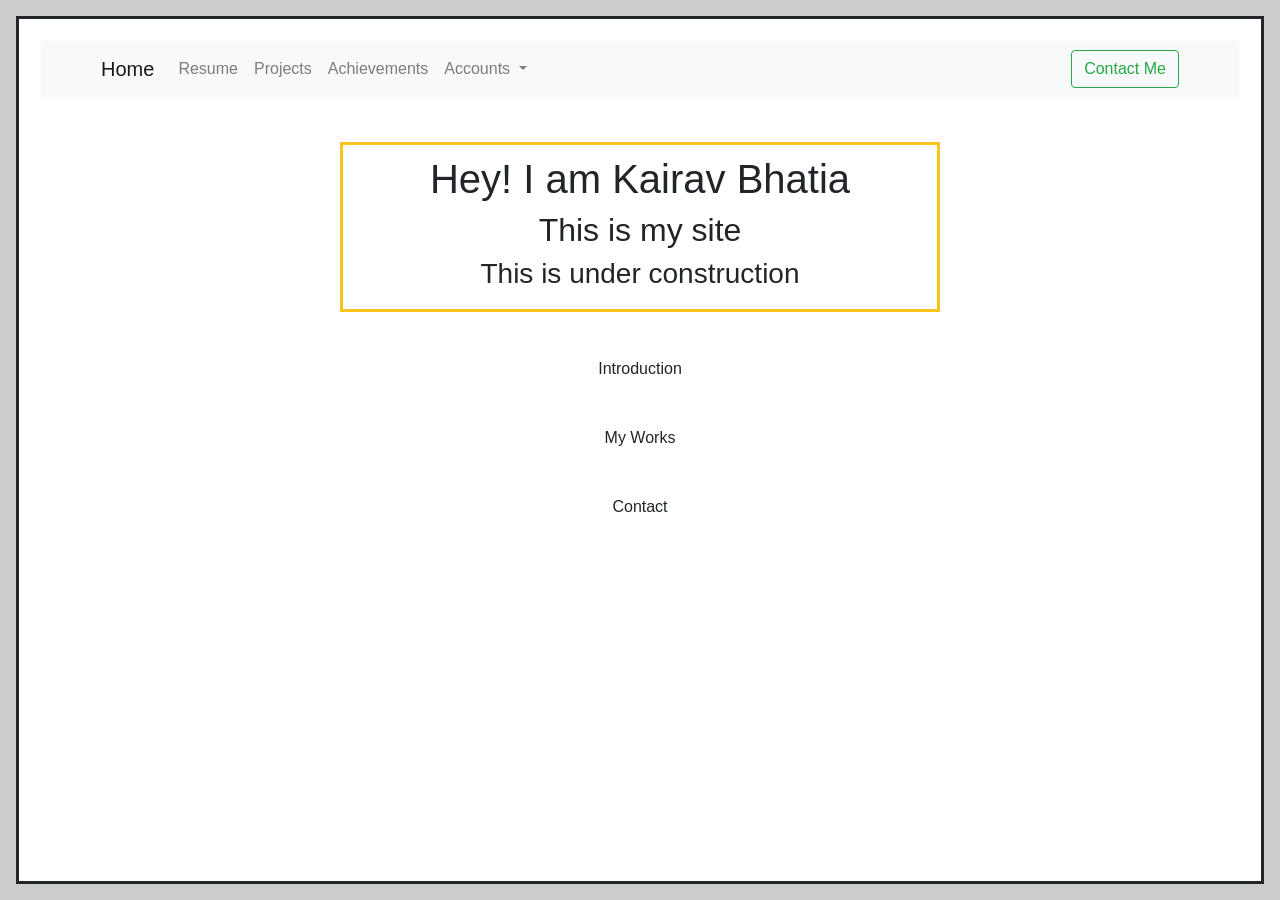
==== index.html @ baf543ed "style and center" ====
<!DOCTYPE html>
<html lang="en">
  <head>
    <meta charset="UTF-8">
    <meta name="viewport" content="width=device-width, initial-scale=1, shrink-to-fit=no">
    <meta http-equiv="X-UA-Compatible" content="ie=edge">
    <title>Kairav</title>
    <link rel="stylesheet" href="https://cdn.jsdelivr.net/npm/bootstrap@4.1.3/dist/css/bootstrap.min.css" integrity="sha384-MCw98/SFnGE8fJT3GXwEOngsV7Zt27NXFoaoApmYm81iuXoPkFOJwJ8ERdknLPMO" crossorigin="anonymous">
    <link rel="stylesheet" href="css/style.css">
    <link rel="stylesheet" href="css/navbar.css">
    <script src="https://code.jquery.com/jquery-3.3.1.slim.min.js" integrity="sha384-q8i/X+965DzO0rT7abK41JStQIAqVgRVzpbzo5smXKp4YfRvH+8abtTE1Pi6jizo" crossorigin="anonymous"></script>
    <script src="https://cdn.jsdelivr.net/npm/popper.js@1.14.3/dist/umd/popper.min.js" integrity="sha384-ZMP7rVo3mIykV+2+9J3UJ46jBk0WLaUAdn689aCwoqbBJiSnjAK/l8WvCWPIPm49" crossorigin="anonymous"></script>
    <script src="https://cdn.jsdelivr.net/npm/bootstrap@4.1.3/dist/js/bootstrap.min.js" integrity="sha384-ChfqqxuZUCnJSK3+MXmPNIyE6ZbWh2IMqE241rYiqJxyMiZ6OW/JmZQ5stwEULTy" crossorigin="anonymous"></script>
  </head>
  <body>
    <div class="layout_container">
      <header>
          <nav class="navbar navbar-expand-lg navbar-light bg-light">
            <span>&nbsp;&nbsp;&nbsp;&nbsp;&nbsp;&nbsp;&nbsp;&nbsp;&nbsp;&nbsp;</span>
          <a class="navbar-brand" href="index.html">Home</a>
          <button class="navbar-toggler" type="button" data-toggle="collapse" data-target="#navbarSupportedContent" aria-controls="navbarSupportedContent" aria-expanded="false" aria-label="Toggle navigation">
            <span class="navbar-toggler-icon"></span>
          </button>
          <div class="collapse navbar-collapse" id="navbarSupportedContent">
            <ul class="navbar-nav mr-auto">
              <li class="nav-item">
                <a class="nav-link" href="https://docs.google.com/document/d/1Uk8H4f0yPrzgOX24MhbLVUJgYdLQybkE/edit?usp=sharing&ouid=102287742059077301677&rtpof=true&sd=true" target="_blank" rel="noopener noreferrer">Resume</a>
              </li>
              <li class="nav-item">
                <a class="nav-link" href="#">Projects</a>
              </li>
              <li class="nav-item">
                <a class="nav-link" href="#">Achievements</a>
              </li>
              <li class="nav-item dropdown">
                <a class="nav-link dropdown-toggle" href="#" id="navbarDropdown" role="button" data-toggle="dropdown" aria-haspopup="true" aria-expanded="false">
                  Accounts
                </a>
                <div class="dropdown-menu" aria-labelledby="navbarDropdown">
                  <a class="dropdown-item" href="https://github.com/kairavb" target="_blank" rel="noopener noreferrer">
                    <img src="resources/github-mark.png" alt="image">
                    Github
                  </a>
                  <a class="dropdown-item" href="https://leetcode.com/kairavb/" target="_blank" rel="noopener noreferrer">
                    <img src="resources/leetcode.png" alt="image">
                    LeetCode
                  </a>
                  <a class="dropdown-item" href="https://twitter.com/BhatiaKairav" target="_blank" rel="noopener noreferrer">
                    <img src="resources/x.png" alt="image">
                    Twitter
                  </a>
                  <a class="dropdown-item" href="https://www.linkedin.com/in/kairav-bhatia-29b5b9217/" target="_blank" rel="noopener noreferrer">
                    <img src="resources/In-Blue-128.png" alt="image">
                    Linkedin
                  </a>
                  <a class="dropdown-item" href="https://www.instagram.com/kairav.bhatia/" target="_blank" rel="noopener noreferrer">
                    <img src="resources/instagram.png" alt="image">
                    Instagram
                  </a>
                </div>
              </li>
            </ul>
          </div>
          <a href="mailto:kairavb8@gmail.com" target="_blank" rel="noopener noreferrer">
            <button class="btn btn-outline-success my-2 my-sm-0" type="button">Contact Me</button>
          </a>
          <span>&nbsp;&nbsp;&nbsp;&nbsp;&nbsp;&nbsp;&nbsp;&nbsp;&nbsp;&nbsp;</span>
        </nav>
      </header>
      <main>
        <section id="start">
          <h1>Hey! I am Kairav Bhatia</h1>
          <h2>This is my site<h2>
          <h3>This is under construction<h3>
        </section>
        
        <section class="center">
          Introduction
        </section>
        
        <section class="center">
          My Works
        </section>
      </main>

      <footer>
        <div class="center">
          Contact
        </div>
      </footer>
    </div>
	  <script src="js/index.js"></script>
  </body>
</html>
---- css/style.css ----
* {
  margin: 0;
  padding: 0;
  scroll-snap-type: y mandatory;
}

body {
  background-color: #cccccc;
 }

#start {
  text-align: center;
  margin: 5vh auto;
  width: 50%;
  border: 3px solid #ffc41b;
  padding: 10px;
}

.container {
  display: flex;
  justify-content: center;
  align-items: center;
}

.center {
  max-width: fit-content;
  margin-left: auto;
  margin-right: auto;

  margin: 5vh auto;
}

.layout_container {
  max-width: 100%;
  background: #fff;
  position: fixed;
  top: 1rem;
  bottom: 1rem;
  left: 1rem;
  right: 1rem;
  box-sizing: border-box;
  overflow-y: scroll;
  z-index: 100;
  border: solid;
  padding: 2.4vh;
}
---- css/navbar.css ----
.nav-item a {
  position: relative;
}
.nav-item a:before {
  content: '';
  position: absolute;
  bottom: 0;
  left: 10;
  height: 3px;
  width: 0%;
  background: #18d765;
  border-radius: 12px;
  transition: all 0.4s ease;
}
.nav-item a:hover:before {
  width: 80%;
}

.dropdown-menu img {
    width: 15px;
}
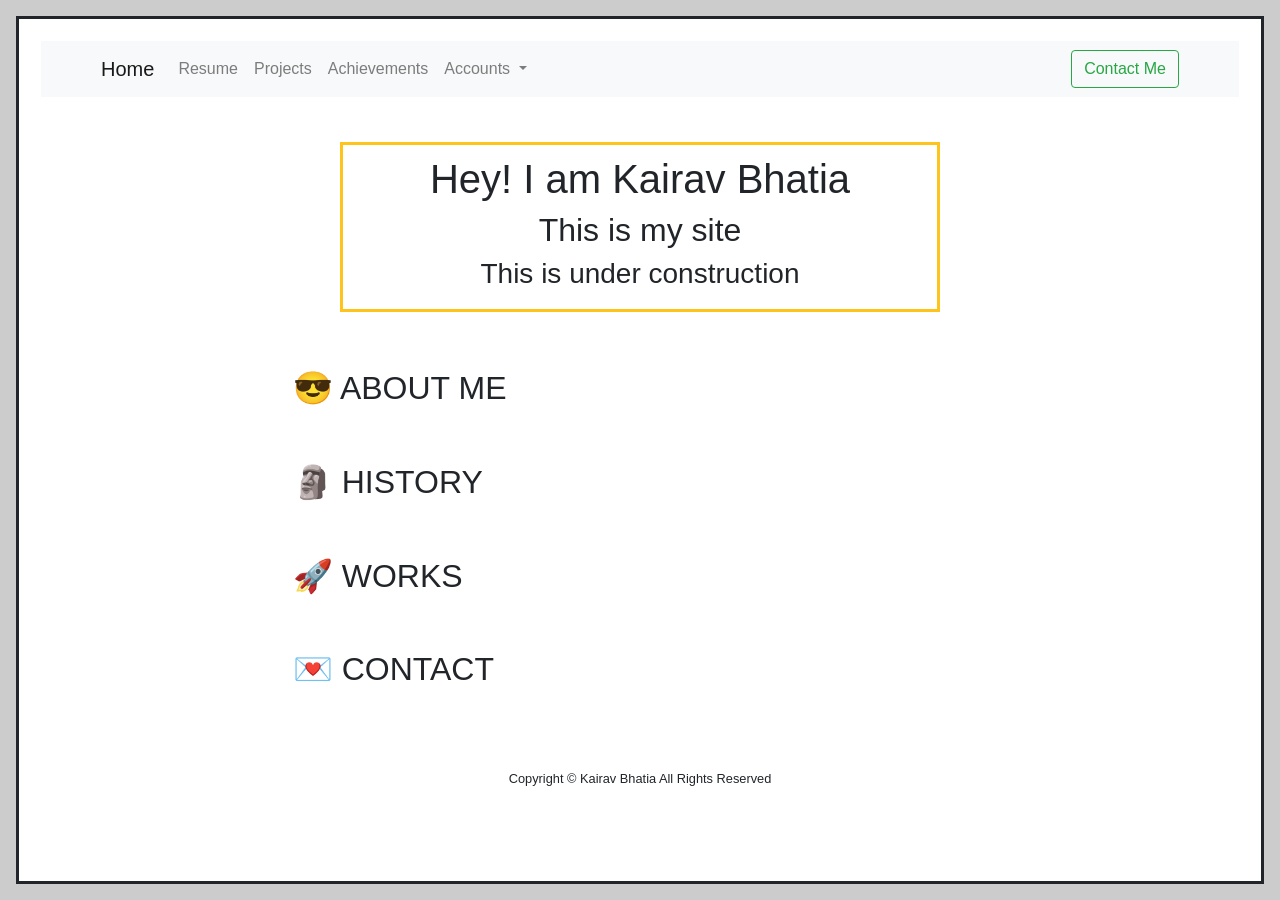
==== commit 67a09272: "style and footer" ====
--- a/index.html
+++ b/index.html
@@ -74,20 +74,30 @@
           <h3>This is under construction<h3>
         </section>
         
-        <section class="center">
-          Introduction
+        <section class="heading">
+          <h2>😎 ABOUT ME</h2>
         </section>
         
-        <section class="center">
-          My Works
+        <section class="heading">
+          <h2 >🗿 HISTORY</h2>
         </section>
+
+        <section class="heading">
+          <h2>🚀 WORKS</h2>
+        </section>
+        
+        <section class="heading">
+          <h2>💌 CONTACT</h2>
+        </section>
+
       </main>
 
       <footer>
-        <div class="center">
-          Contact
-        </div>
+        <section class="footer">
+          <div class="footer-content">Copyright © Kairav Bhatia All Rights Reserved</div>
+        </section>
       </footer>
+
     </div>
 	  <script src="js/index.js"></script>
   </body>
--- a/css/style.css
+++ b/css/style.css
@@ -26,8 +26,15 @@
   max-width: fit-content;
   margin-left: auto;
   margin-right: auto;
+  padding: .8rem;
+  margin: 2.4vh auto;
+}
 
-  margin: 5vh auto;
+.heading {
+  background: #fff;
+  padding: .8rem;
+  max-width: 80vh;
+  margin: 2.4vh auto;
 }
 
 .layout_container {
@@ -43,4 +50,13 @@
   z-index: 100;
   border: solid;
   padding: 2.4vh;
-}+}
+
+.footer {
+  padding: 2.4rem 0 0;
+}
+
+.footer-content {
+  font-size: .8rem;
+  text-align: center;
+}
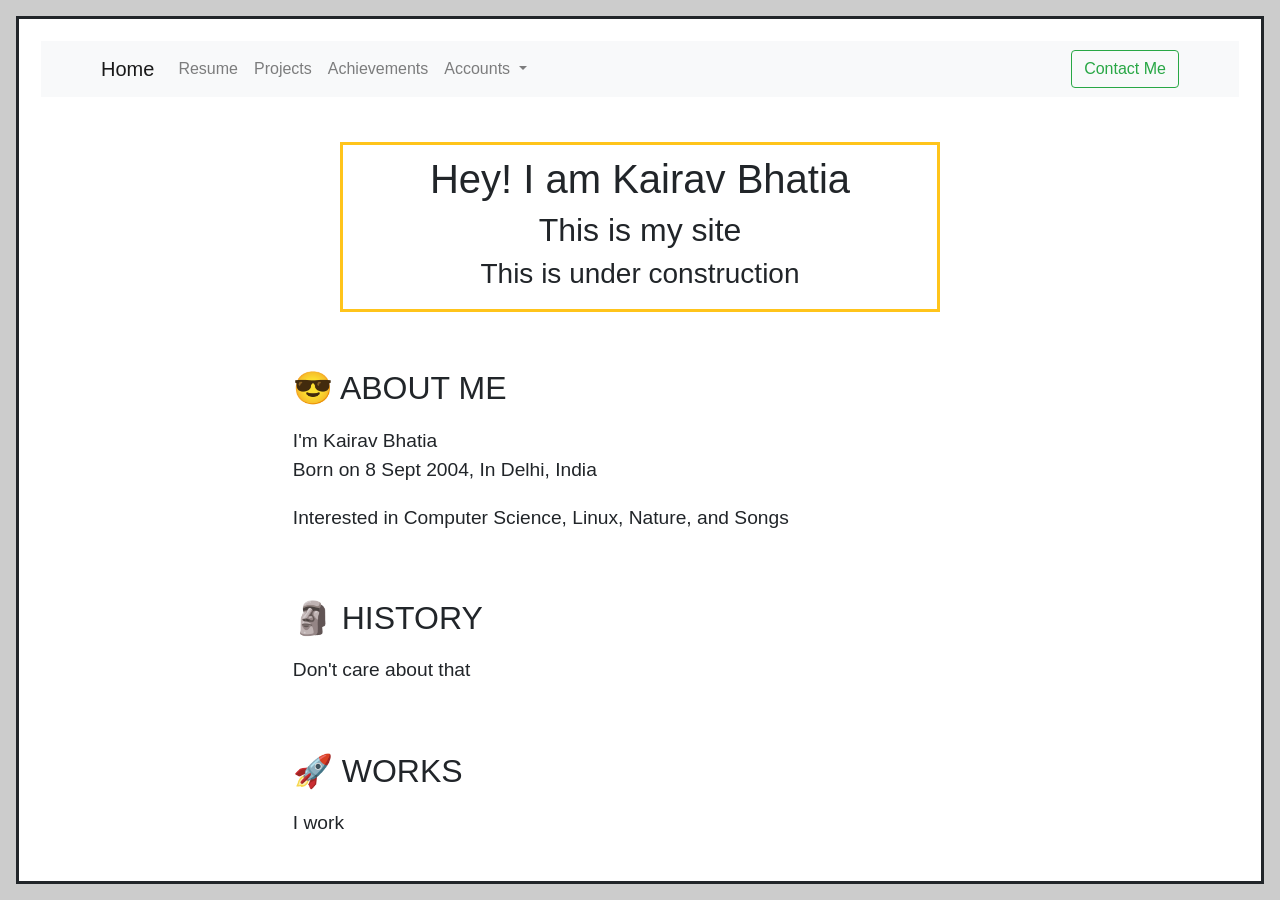
==== commit 84885ce1: "text" ====
--- a/index.html
+++ b/index.html
@@ -67,7 +67,8 @@
           <span>&nbsp;&nbsp;&nbsp;&nbsp;&nbsp;&nbsp;&nbsp;&nbsp;&nbsp;&nbsp;</span>
         </nav>
       </header>
-      <main>
+
+        <main>
         <section id="start">
           <h1>Hey! I am Kairav Bhatia</h1>
           <h2>This is my site<h2>
@@ -76,25 +77,35 @@
         
         <section class="heading">
           <h2>😎 ABOUT ME</h2>
+          <p>I'm Kairav Bhatia <br> Born on 8 Sept 2004, In Delhi, India</p>
+          <p>Interested in Computer Science, Linux, Nature, and Songs</p>
         </section>
         
         <section class="heading">
           <h2 >🗿 HISTORY</h2>
+          <p>Don't care about that</p>
         </section>
 
         <section class="heading">
           <h2>🚀 WORKS</h2>
+          <p>I work</p>
+        </section>
+
+        <section class="heading">
+          <h2>🎉 ACHIEVEMENTS</h2>
+          <p>hehe</p>
         </section>
         
         <section class="heading">
           <h2>💌 CONTACT</h2>
+          kairavb88@gmail.com
         </section>
 
       </main>
 
       <footer>
         <section class="footer">
-          <div class="footer-content">Copyright © Kairav Bhatia All Rights Reserved</div>
+          <div class="footer_content">Copyright © Kairav Bhatia All Rights Reserved</div>
         </section>
       </footer>
 
--- a/css/style.css
+++ b/css/style.css
@@ -35,6 +35,17 @@
   padding: .8rem;
   max-width: 80vh;
   margin: 2.4vh auto;
+  font-size: 1.2rem;
+  line-height: 1.5;
+}
+
+p {
+  display: block;
+  margin-block-start: 1em;
+  margin-block-end: 1em;
+  margin-inline-start: 0px;
+  margin-inline-end: 0px;
+  unicode-bidi: isolate;
 }
 
 .layout_container {
@@ -56,7 +67,7 @@
   padding: 2.4rem 0 0;
 }
 
-.footer-content {
+.footer_content {
   font-size: .8rem;
   text-align: center;
 }
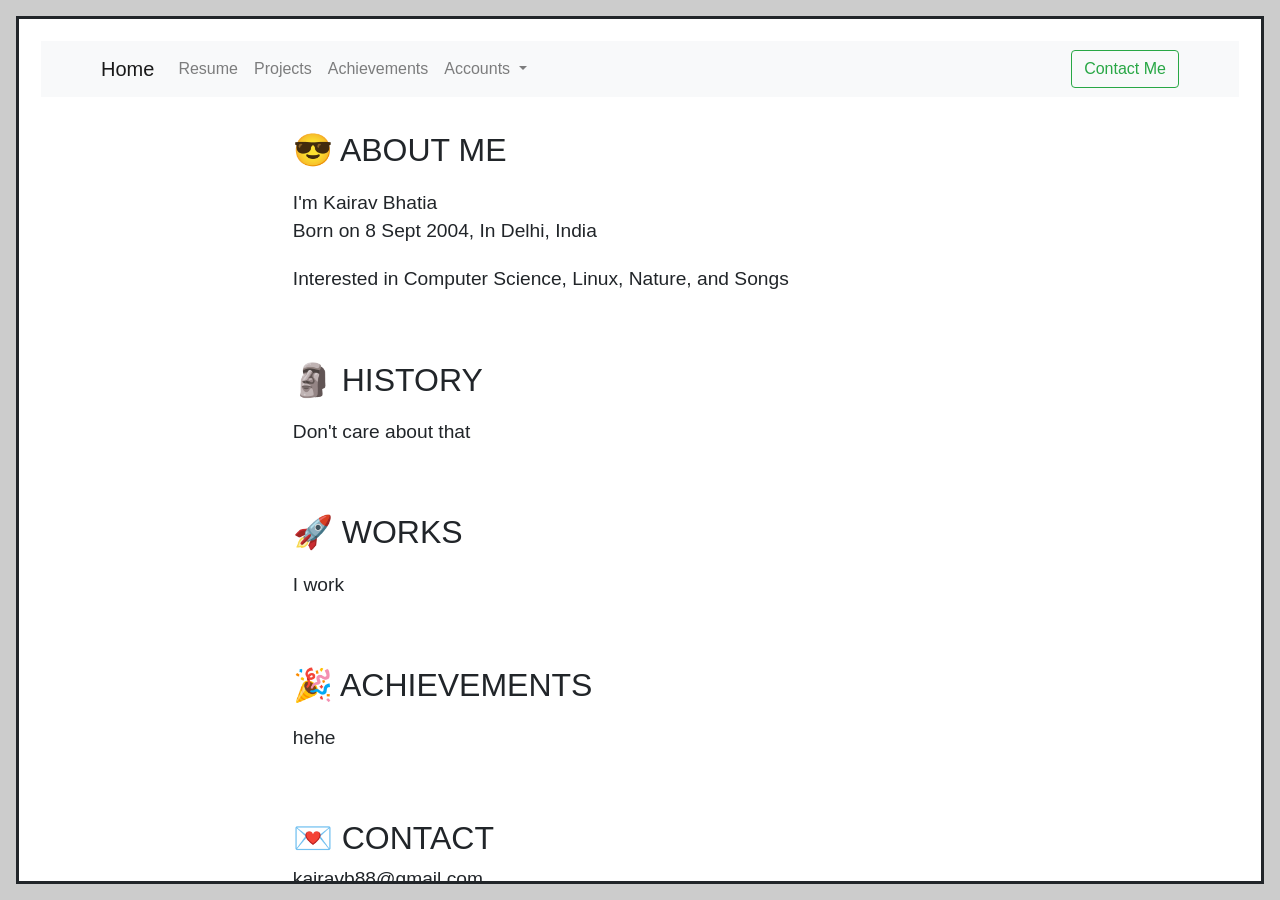
==== commit 6d289b62: "removed under construction sign" ====
--- a/index.html
+++ b/index.html
@@ -69,11 +69,6 @@
       </header>
 
         <main>
-        <section id="start">
-          <h1>Hey! I am Kairav Bhatia</h1>
-          <h2>This is my site<h2>
-          <h3>This is under construction<h3>
-        </section>
         
         <section class="heading">
           <h2>😎 ABOUT ME</h2>
--- a/css/style.css
+++ b/css/style.css
@@ -7,14 +7,6 @@
 body {
   background-color: #cccccc;
  }
-
-#start {
-  text-align: center;
-  margin: 5vh auto;
-  width: 50%;
-  border: 3px solid #ffc41b;
-  padding: 10px;
-}
 
 .container {
   display: flex;
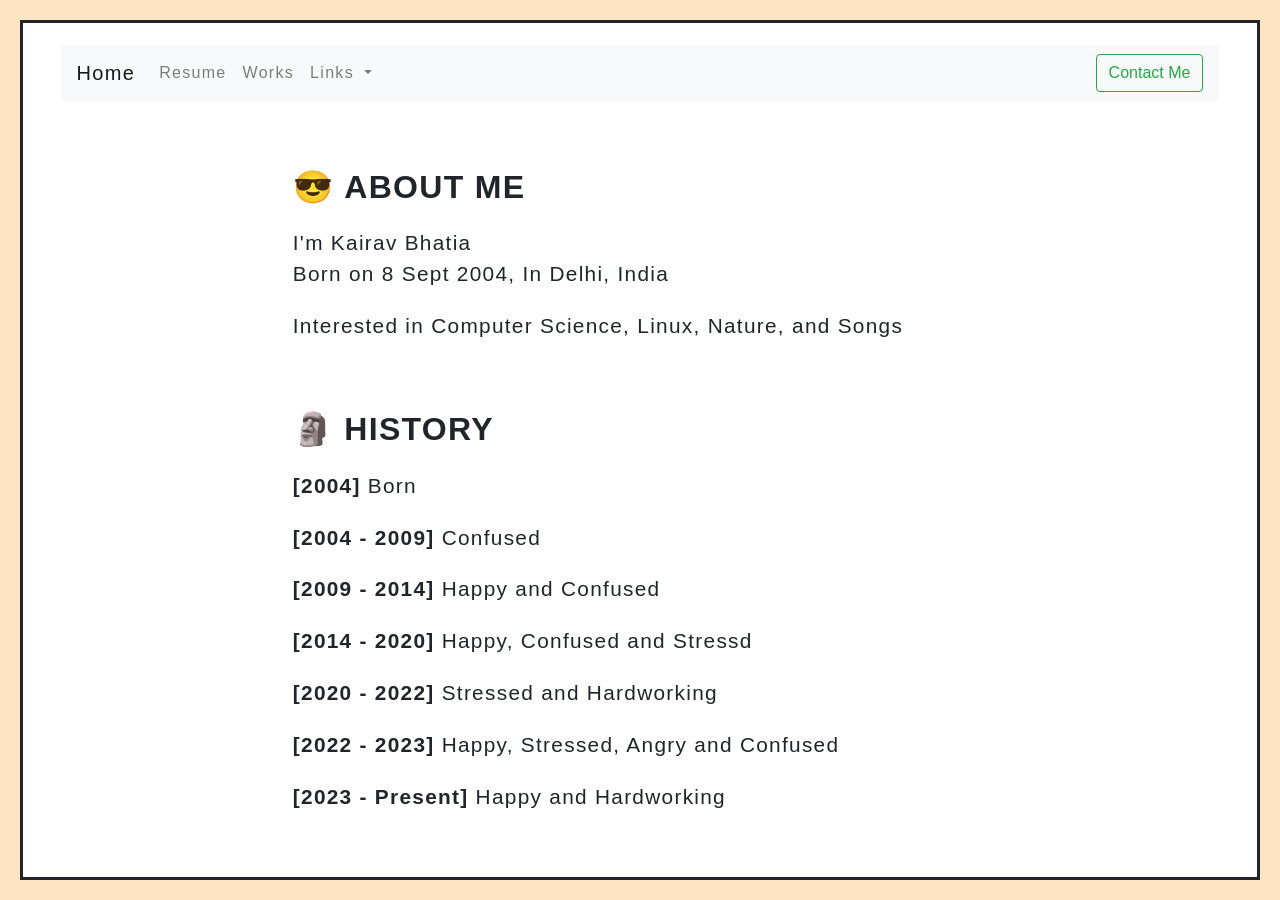
==== commit 2247ef88: "looks improvement and history added" ====
--- a/index.html
+++ b/index.html
@@ -15,8 +15,7 @@
   <body>
     <div class="layout_container">
       <header>
-          <nav class="navbar navbar-expand-lg navbar-light bg-light">
-            <span>&nbsp;&nbsp;&nbsp;&nbsp;&nbsp;&nbsp;&nbsp;&nbsp;&nbsp;&nbsp;</span>
+          <nav class="navbar navbar-expand-md navbar-light bg-light">
           <a class="navbar-brand" href="index.html">Home</a>
           <button class="navbar-toggler" type="button" data-toggle="collapse" data-target="#navbarSupportedContent" aria-controls="navbarSupportedContent" aria-expanded="false" aria-label="Toggle navigation">
             <span class="navbar-toggler-icon"></span>
@@ -27,14 +26,11 @@
                 <a class="nav-link" href="https://docs.google.com/document/d/1Uk8H4f0yPrzgOX24MhbLVUJgYdLQybkE/edit?usp=sharing&ouid=102287742059077301677&rtpof=true&sd=true" target="_blank" rel="noopener noreferrer">Resume</a>
               </li>
               <li class="nav-item">
-                <a class="nav-link" href="#">Projects</a>
-              </li>
-              <li class="nav-item">
-                <a class="nav-link" href="#">Achievements</a>
+                <a class="nav-link" href="#">Works</a>
               </li>
               <li class="nav-item dropdown">
                 <a class="nav-link dropdown-toggle" href="#" id="navbarDropdown" role="button" data-toggle="dropdown" aria-haspopup="true" aria-expanded="false">
-                  Accounts
+                  Links
                 </a>
                 <div class="dropdown-menu" aria-labelledby="navbarDropdown">
                   <a class="dropdown-item" href="https://github.com/kairavb" target="_blank" rel="noopener noreferrer">
@@ -45,7 +41,7 @@
                     <img src="resources/leetcode.png" alt="image">
                     LeetCode
                   </a>
-                  <a class="dropdown-item" href="https://twitter.com/BhatiaKairav" target="_blank" rel="noopener noreferrer">
+                  <a class="dropdown-item" href="https://twitter.com/kairavb8" target="_blank" rel="noopener noreferrer">
                     <img src="resources/x.png" alt="image">
                     Twitter
                   </a>
@@ -64,36 +60,41 @@
           <a href="mailto:kairavb8@gmail.com" target="_blank" rel="noopener noreferrer">
             <button class="btn btn-outline-success my-2 my-sm-0" type="button">Contact Me</button>
           </a>
-          <span>&nbsp;&nbsp;&nbsp;&nbsp;&nbsp;&nbsp;&nbsp;&nbsp;&nbsp;&nbsp;</span>
         </nav>
       </header>
 
         <main>
         
         <section class="heading">
-          <h2>😎 ABOUT ME</h2>
+          <h2>😎 <b>ABOUT ME</b></h2>
           <p>I'm Kairav Bhatia <br> Born on 8 Sept 2004, In Delhi, India</p>
           <p>Interested in Computer Science, Linux, Nature, and Songs</p>
         </section>
         
         <section class="heading">
-          <h2 >🗿 HISTORY</h2>
-          <p>Don't care about that</p>
+          <h2>🗿 <b>HISTORY</b></h2>
+          <p><b>[2004]</b> Born</p>
+          <p><b>[2004 - 2009]</b> Confused</p>
+          <p><b>[2009 - 2014]</b> Happy and Confused</p>
+          <p><b>[2014 - 2020]</b> Happy, Confused and Stressd</p>
+          <p><b>[2020 - 2022]</b> Stressed and Hardworking</p>
+          <p><b>[2022 - 2023]</b> Happy, Stressed, Angry and Confused</p>
+          <p><b>[2023 - Present]</b> Happy and Hardworking</p>
         </section>
 
         <section class="heading">
-          <h2>🚀 WORKS</h2>
-          <p>I work</p>
+          <h2>🚀 <b>WORKS</b></h2>
+          <p>Still Working</p>
         </section>
 
         <section class="heading">
-          <h2>🎉 ACHIEVEMENTS</h2>
-          <p>hehe</p>
+          <h2>🎉 <b>ACHIEVEMENTS</b></h2>
+          <p>Few but not noteworthy</p>
         </section>
         
         <section class="heading">
-          <h2>💌 CONTACT</h2>
-          kairavb88@gmail.com
+          <h2>💌 <b>CONTACT</b></h2>
+          kairavb8@gmail.com
         </section>
 
       </main>
--- a/css/style.css
+++ b/css/style.css
@@ -4,8 +4,17 @@
   scroll-snap-type: y mandatory;
 }
 
+header {
+  display: flex;
+  flex-direction: column;
+  padding-bottom: 2rem;
+  padding-left: 1rem;
+  padding-right: 1rem;
+}
+
 body {
-  background-color: #cccccc;
+  background-color: bisque;
+  letter-spacing: 1.3px;
  }
 
 .container {
@@ -26,8 +35,8 @@
   background: #fff;
   padding: .8rem;
   max-width: 80vh;
-  margin: 2.4vh auto;
-  font-size: 1.2rem;
+  margin: 2.5vh auto;
+  font-size: 1.3rem;
   line-height: 1.5;
 }
 
@@ -44,10 +53,10 @@
   max-width: 100%;
   background: #fff;
   position: fixed;
-  top: 1rem;
-  bottom: 1rem;
-  left: 1rem;
-  right: 1rem;
+  top: 1.25rem;
+  bottom: 1.25rem;
+  left: 1.25rem;
+  right: 1.25rem;
   box-sizing: border-box;
   overflow-y: scroll;
   z-index: 100;
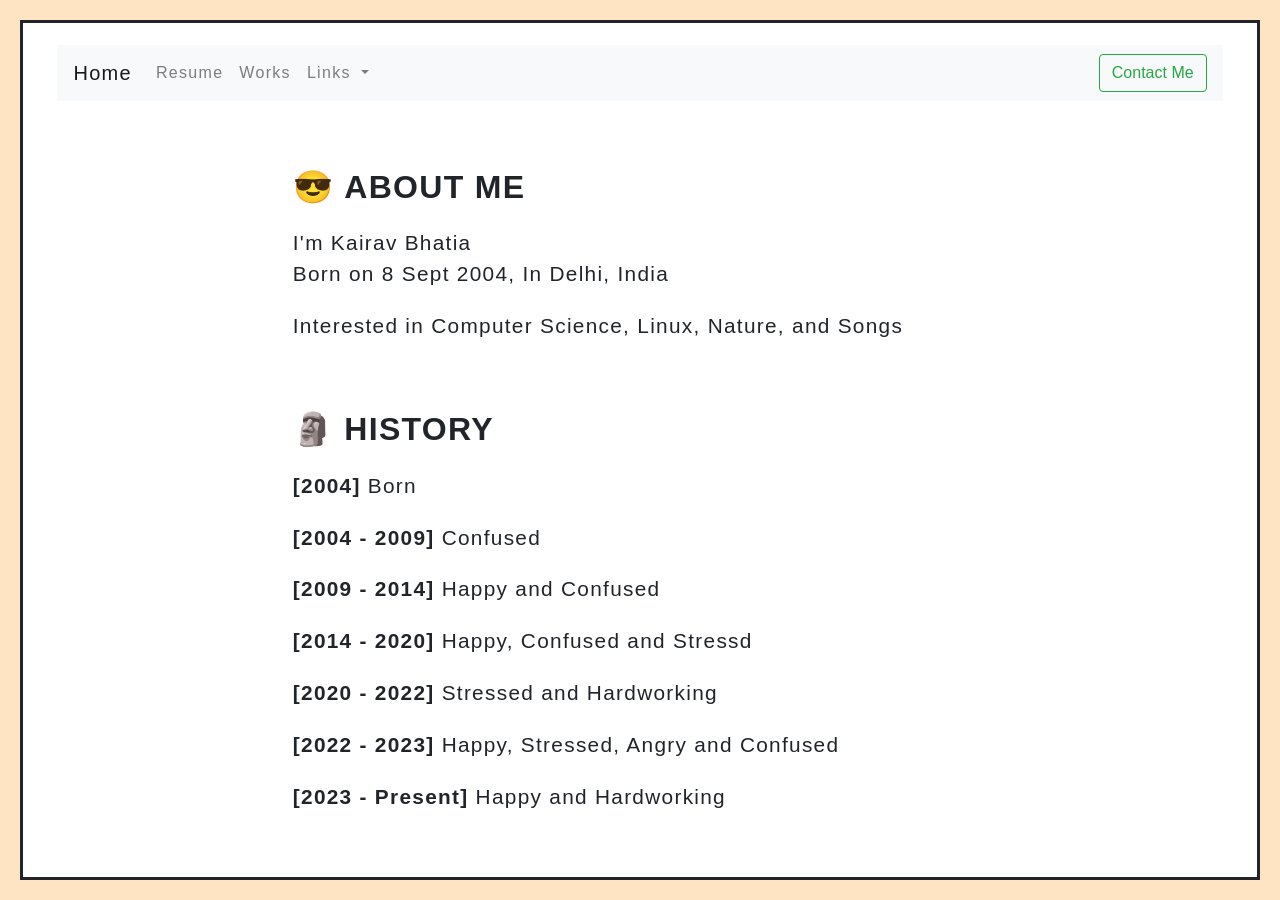
==== commit 905514c0: "added content" ====
--- a/index.html
+++ b/index.html
@@ -84,12 +84,34 @@
 
         <section class="heading">
           <h2>🚀 <b>WORKS</b></h2>
-          <p>Still Working</p>
+          <p>
+            <b>Chef Connect Website</b> <br>
+            <a href="https://kairavb.pythonanywhere.com" target="_blank">https://kairavb.pythonanywhere.com</a> <br>
+            <a href="https://github.com/kairavb/chefconnect" target="_blank">https://github.com/kairavb/chefconnect</a>
+          </p>
+          <p>
+            <b>Payment System Website</b> <br>
+            <a href="https://github.com/kairavb/payment_system_variak" target="_blank">https://github.com/kairavb/payment_system_variak</a>
+          </p>
+          <p>
+            <b>Single Layer Perceptron</b> <br>
+            <a href="https://github.com/kairavb/single_layer_perceptron" target="_blank">https://github.com/kairavb/single_layer_perceptron</a>
+          </p>
+          <p>
+            <b>Duplicate File Remover</b> <br>
+            <a href="https://github.com/kairavb/duplicate_file_finder" target="_blank">https://github.com/kairavb/duplicate_file_finder</a>
+          </p>
         </section>
 
         <section class="heading">
           <h2>🎉 <b>ACHIEVEMENTS</b></h2>
-          <p>Few but not noteworthy</p>
+          <ul>
+            <p>1st Prize In Software Debugging Competition</p>
+            <p>1st Prize In Website Building Competition</p>
+            <p>1st Prize In Web 3 Quiz</p>
+            <p>Top 10 In CTF Competition, Cyber Security</p>
+            <p>Published Research Paper On,<br>"Temporal Image-Based Pseudo Random Bit Generator"</p>
+          </ul>
         </section>
         
         <section class="heading">
--- a/css/style.css
+++ b/css/style.css
@@ -8,8 +8,8 @@
   display: flex;
   flex-direction: column;
   padding-bottom: 2rem;
-  padding-left: 1rem;
-  padding-right: 1rem;
+  padding-left: 0.8rem;
+  padding-right: 0.8rem;
 }
 
 body {
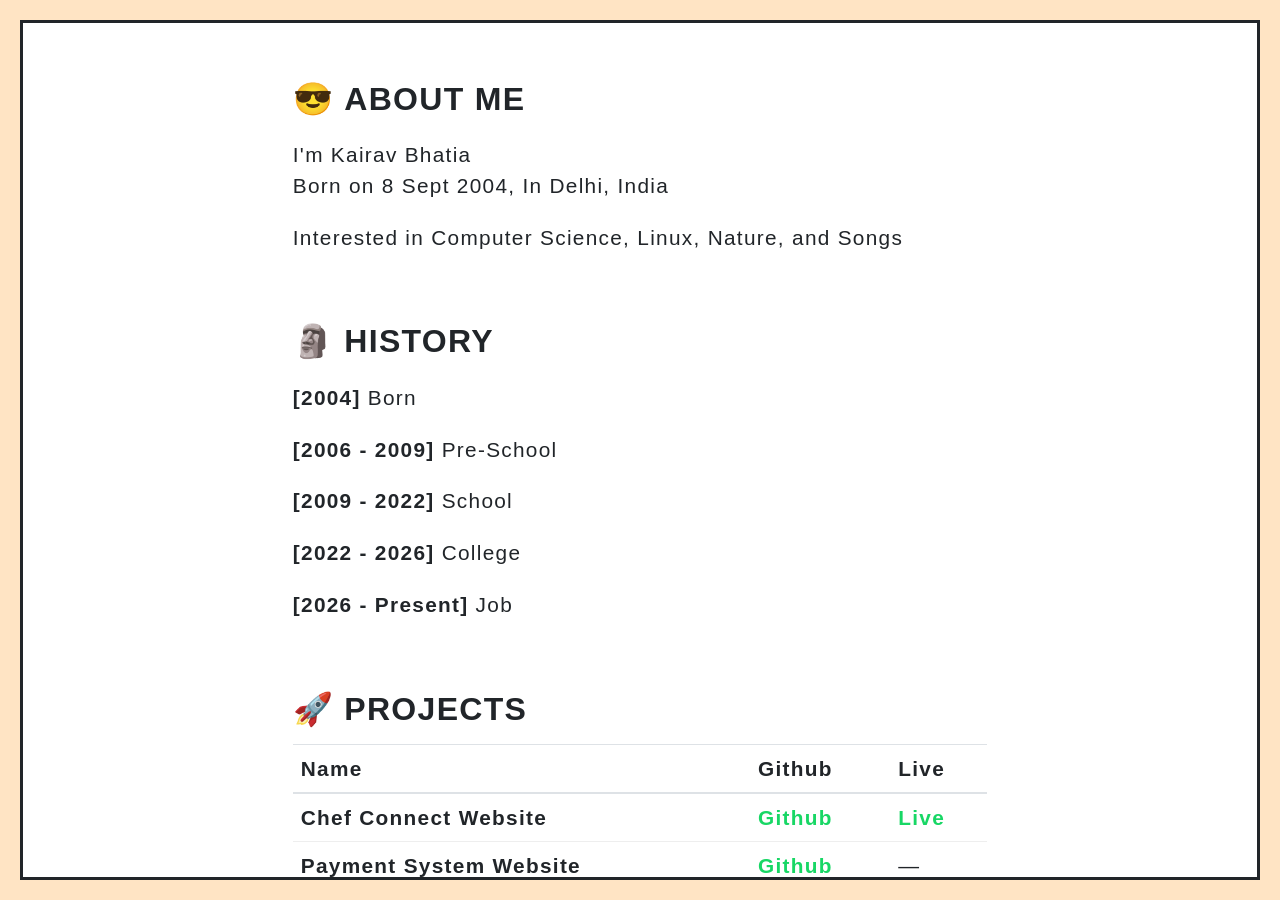
==== commit c2ad947b: "update" ====
--- a/index.html
+++ b/index.html
@@ -14,7 +14,7 @@
   </head>
   <body>
     <div class="layout_container">
-      <header>
+      <!-- <header>
           <nav class="navbar navbar-expand-md navbar-light bg-light">
           <a class="navbar-brand" href="index.html">Home</a>
           <button class="navbar-toggler" type="button" data-toggle="collapse" data-target="#navbarSupportedContent" aria-controls="navbarSupportedContent" aria-expanded="false" aria-label="Toggle navigation">
@@ -57,11 +57,11 @@
               </li>
             </ul>
           </div>
-          <a href="mailto:kairavb8@gmail.com" target="_blank" rel="noopener noreferrer">
+          <a href="mailto:kairavbhatia8@gmail.com" target="_blank" rel="noopener noreferrer">
             <button class="btn btn-outline-success my-2 my-sm-0" type="button">Contact Me</button>
           </a>
         </nav>
-      </header>
+      </header> -->
 
         <main>
         
@@ -71,7 +71,7 @@
           <p>Interested in Computer Science, Linux, Nature, and Songs</p>
         </section>
         
-        <section class="heading">
+        <!-- <section class="heading">
           <h2>🗿 <b>HISTORY</b></h2>
           <p><b>[2004]</b> Born</p>
           <p><b>[2004 - 2009]</b> Confused</p>
@@ -80,43 +80,104 @@
           <p><b>[2020 - 2022]</b> Stressed and Hardworking</p>
           <p><b>[2022 - 2023]</b> Happy, Stressed, Angry and Confused</p>
           <p><b>[2023 - Present]</b> Happy and Hardworking</p>
+        </section> -->
+
+        <section class="heading">
+          <h2>🗿 <b>HISTORY</b></h2>
+          <p><b>[2004]</b> Born</p>
+          <p><b>[2006 - 2009]</b> Pre-School</p>
+          <p><b>[2009 - 2022]</b> School</p>
+          <p><b>[2022 - 2026]</b> College</p>
+          <p><b>[2026 - Present]</b> Job</p>
         </section>
 
         <section class="heading">
-          <h2>🚀 <b>WORKS</b></h2>
-          <p>
-            <b>Chef Connect Website</b> <br>
-            <a href="https://kairavb.pythonanywhere.com" target="_blank">https://kairavb.pythonanywhere.com</a> <br>
-            <a href="https://github.com/kairavb/chefconnect" target="_blank">https://github.com/kairavb/chefconnect</a>
-          </p>
-          <p>
-            <b>Payment System Website</b> <br>
-            <a href="https://github.com/kairavb/payment_system_variak" target="_blank">https://github.com/kairavb/payment_system_variak</a>
-          </p>
-          <p>
-            <b>Single Layer Perceptron</b> <br>
-            <a href="https://github.com/kairavb/single_layer_perceptron" target="_blank">https://github.com/kairavb/single_layer_perceptron</a>
-          </p>
-          <p>
-            <b>Duplicate File Remover</b> <br>
-            <a href="https://github.com/kairavb/duplicate_file_finder" target="_blank">https://github.com/kairavb/duplicate_file_finder</a>
-          </p>
+          <h2>🚀 <b>PROJECTS</b></h2>
+          <table class="table projects-table">
+            <thead>
+              <tr>
+                <th>Name</th>
+                <th>Github</th>
+                <th>Live</th>
+              </tr>
+            </thead>
+            <tbody>
+              <tr>
+                <td><b>Chef Connect Website</b></td>
+                <td><a href="https://github.com/kairavb/chefconnect" target="_blank" rel="noopener noreferrer">Github</a></td>
+                <td><a href="https://kairavb.pythonanywhere.com" target="_blank" rel="noopener noreferrer">Live</a></td>
+              </tr>
+              <tr>
+                <td><b>Payment System Website</b></td>
+                <td><a href="https://github.com/kairavb/payment_system_variak" target="_blank" rel="noopener noreferrer">Github</a></td>
+                <td>—</td>
+              </tr>
+              <tr>
+                <td><b>Single Layer Perceptron</b></td>
+                <td><a href="https://github.com/kairavb/single_layer_perceptron" target="_blank" rel="noopener noreferrer">Github</a></td>
+                <td>—</td>
+              </tr>
+              <tr>
+                <td><b>Duplicate File Remover</b></td>
+                <td><a href="https://github.com/kairavb/duplicate_file_finder" target="_blank" rel="noopener noreferrer">Github</a></td>
+                <td>—</td>
+              </tr>
+            </tbody>
+          </table>
         </section>
 
         <section class="heading">
           <h2>🎉 <b>ACHIEVEMENTS</b></h2>
           <ul>
-            <p>1st Prize In Software Debugging Competition</p>
-            <p>1st Prize In Website Building Competition</p>
-            <p>1st Prize In Web 3 Quiz</p>
-            <p>Top 10 In CTF Competition, Cyber Security</p>
-            <p>Published Research Paper On,<br>"Temporal Image-Based Pseudo Random Bit Generator"</p>
+            <p>1st Prize In Software Debugging Competition <a href="#" target="_blank" rel="noopener noreferrer">[Proof]</a></p>
+            <p>1st Prize In Website Building Competition <a href="#" target="_blank" rel="noopener noreferrer">[Proof]</a></p>
+            <p>1st Prize In Web 3 Quiz <a href="#" target="_blank" rel="noopener noreferrer">[Proof]</a></p>
+            <p>Top 10 In CTF Competition, Cyber Security <a href="#" target="_blank" rel="noopener noreferrer">[Proof]</a></p>
+            <p>Published Research Paper On,<br>"Temporal Image-Based Pseudo Random Bit Generator" <a href="#" target="_blank" rel="noopener noreferrer">[Proof]</a></p>
           </ul>
         </section>
         
         <section class="heading">
           <h2>💌 <b>CONTACT</b></h2>
-          kairavb8@gmail.com
+          <p><a href="mailto:kairavbhatia8@gmail.com" target="_blank" rel="noopener noreferrer">kairavbhatia8@gmail.com</a></p>
+          <div class="contact-links">
+            <a href="https://github.com/kairavb" target="_blank" rel="noopener noreferrer">
+              <img src="resources/github-mark.png" alt="image">
+              Github
+            </a>
+            <a href="https://leetcode.com/kairavb/" target="_blank" rel="noopener noreferrer">
+              <img src="resources/leetcode.png" alt="image">
+              LeetCode
+            </a>
+            <a href="https://twitter.com/kairavb8" target="_blank" rel="noopener noreferrer">
+              <img src="resources/x.png" alt="image">
+              Twitter
+            </a>
+            <a href="https://www.linkedin.com/in/kairav-bhatia-29b5b9217/" target="_blank" rel="noopener noreferrer">
+              <img src="resources/In-Blue-128.png" alt="image">
+              Linkedin
+            </a>
+            <a href="https://www.instagram.com/kairav.bhatia/" target="_blank" rel="noopener noreferrer">
+              <img src="resources/instagram.png" alt="image">
+              Instagram
+            </a>
+            <a href="https://codeforces.com/profile/kairav" target="_blank" rel="noopener noreferrer">
+              <img src="https://cdn.jsdelivr.net/npm/simple-icons@latest/icons/codeforces.svg" alt="image">
+              Codeforces
+            </a>
+            <a href="https://takeuforward.org/profile/kairav" target="_blank" rel="noopener noreferrer">
+              <img src="resources/download.webp" alt="image">
+              TakeUForward
+            </a>
+            <a href="https://codolio.com/profile/kairav" target="_blank" rel="noopener noreferrer">
+              <img src="resources/codolio.svg" alt="image">
+              Codolio
+            </a>
+            <a href="https://stackoverflow.com/users/11082590/kairav" target="_blank" rel="noopener noreferrer">
+              <img src="https://cdn.jsdelivr.net/npm/simple-icons@latest/icons/stackoverflow.svg" alt="image">
+              StackOverflow
+            </a>
+          </div>
         </section>
 
       </main>
--- a/css/style.css
+++ b/css/style.css
@@ -72,3 +72,46 @@
   font-size: .8rem;
   text-align: center;
 }
+
+.projects-table {
+  width: 100%;
+  margin-top: 1rem;
+}
+
+.projects-table th {
+  text-align: left;
+  padding: .5rem;
+  border-bottom: 2px solid #18d765;
+}
+
+.projects-table td {
+  padding: .5rem;
+  border-bottom: 1px solid #eee;
+  vertical-align: middle;
+}
+
+.projects-table a {
+  color: #18d765;
+  font-weight: 600;
+}
+
+.contact-links {
+  display: flex;
+  flex-wrap: wrap;
+  gap: 1rem;
+  margin-top: .5rem;
+}
+
+.contact-links a {
+  display: flex;
+  align-items: center;
+  gap: .4rem;
+  color: #18d765;
+  font-weight: 600;
+  text-decoration: none;
+}
+
+.contact-links img {
+  width: 18px;
+  height: 18px;
+}
